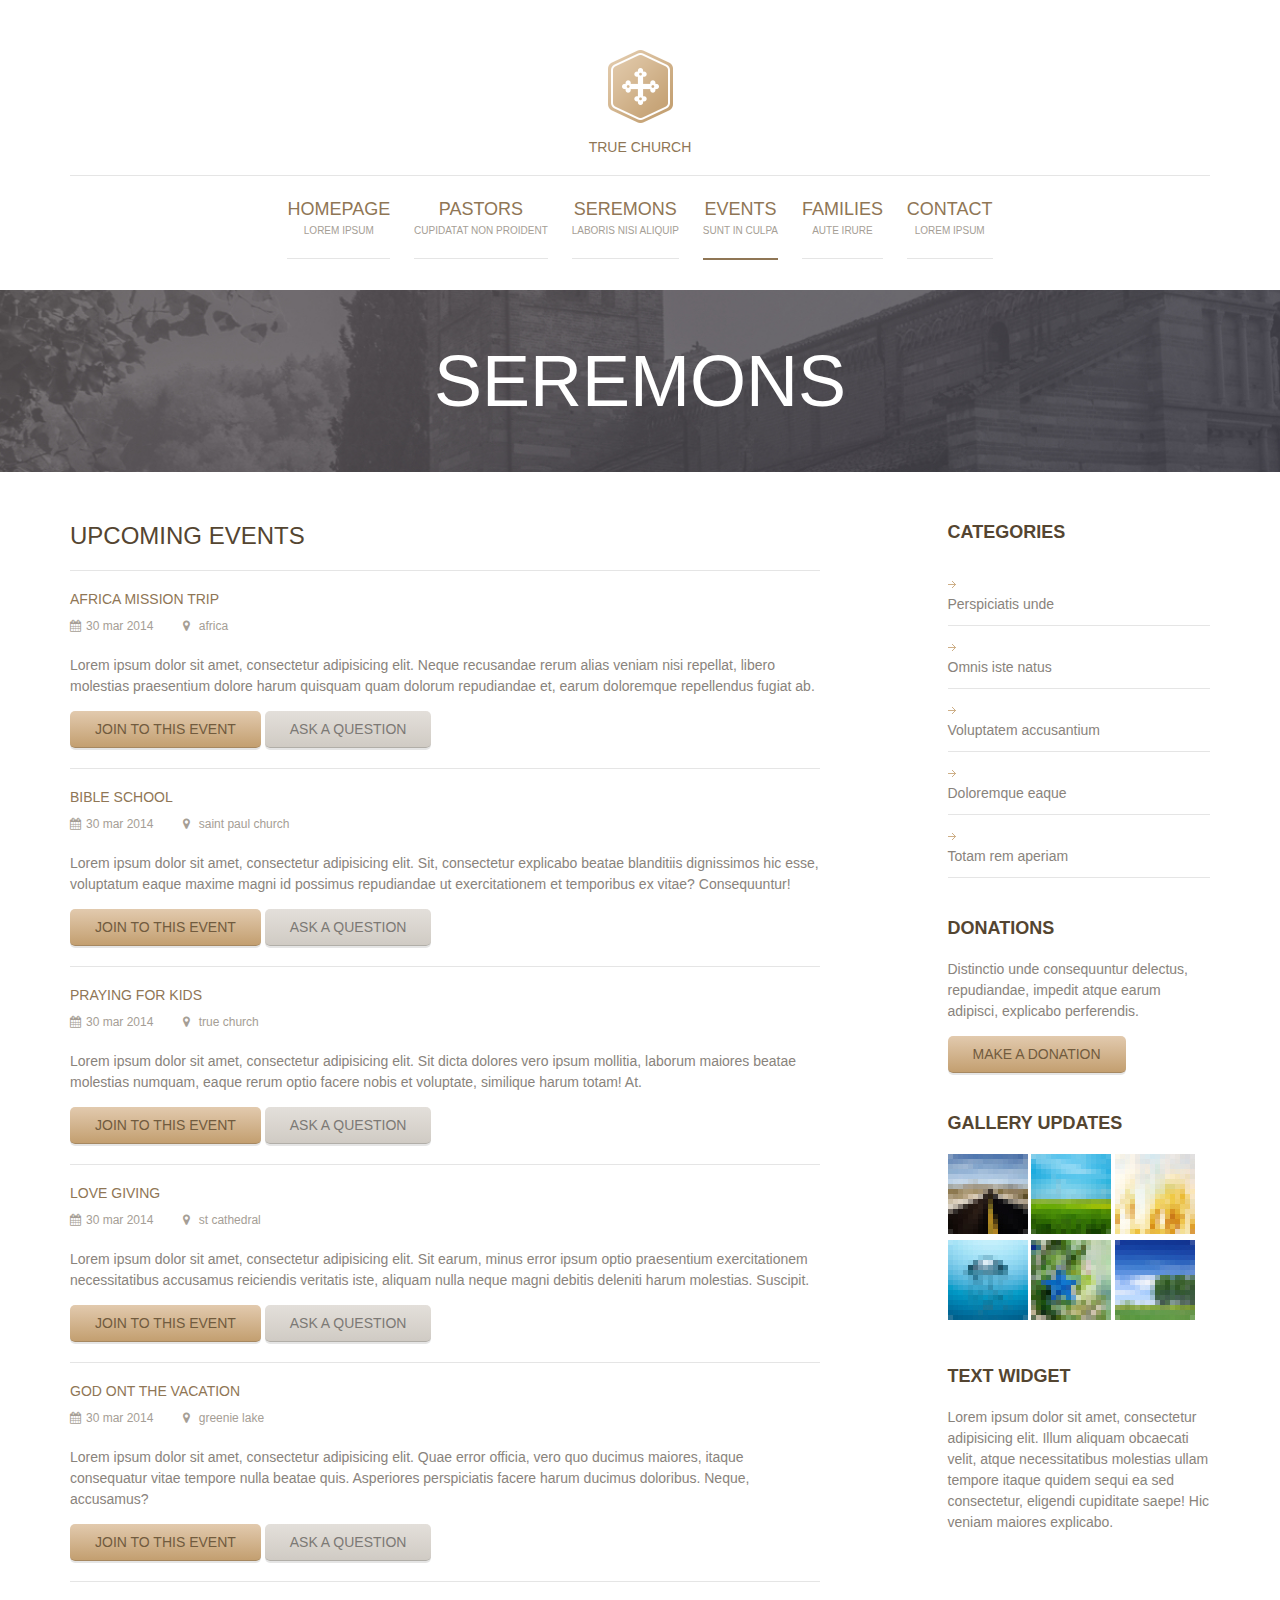
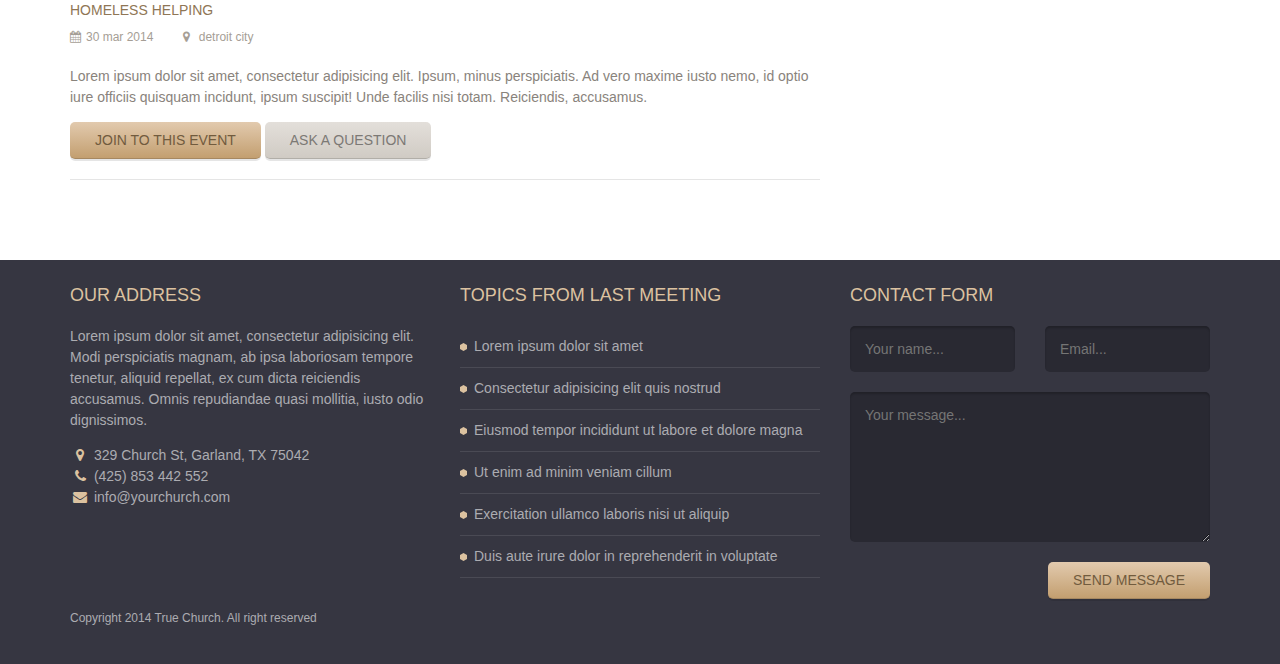
==== true_church/events.html @ b9aa66fd "Initial upload to github of project files." ====
<!DOCTYPE html>
<html lang="en">
	<head>
		<meta charset="UTF-8">
		<meta http-equiv="X-UA-Compatible" content="IE=edge">
		<meta name="viewport" content="width=device-width, initial-scale=1.0,maximum-scale=1">
		
		<title>True Church</title>

		<!-- Loading third party fonts -->
		<link href="fonts/novecento-font/novecento-font.css" rel="stylesheet" type="text/css">
		<link href="fonts/font-awesome.min.css" rel="stylesheet" type="text/css">

		<!-- Loading main css file -->
		<link rel="stylesheet" href="style.css">
		
		<!--[if lt IE 9]>
		<script src="js/ie-support/html5.js"></script>
		<script src="js/ie-support/respond.js"></script>
		<![endif]-->

	</head>


	<body>
		<div class="site-content">
			<header class="site-header">
				<div class="container">
					<a href="#" class="branding">
						<img src="images/logo.png" alt="" class="logo">
						<h1 class="site-title">True Church</h1>
					</a>

					<div class="main-navigation">
						<button class="menu-toggle"><i class="fa fa-bars"></i> Menu</button>
						<ul class="menu">
							<li class="menu-item"><a href="index.html">Homepage <small>Lorem ipsum</small></a></li>
							<li class="menu-item"><a href="#">Pastors <small>Cupidatat non proident</small></a></li>
							<li class="menu-item"><a href="seremons.html">Seremons <small>Laboris nisi aliquip</small></a></li>
							<li class="menu-item current-menu-item"><a href="events.html">Events <small>Sunt in culpa</small></a></li>
							<li class="menu-item"><a href="families.html">Families <small>Aute irure</small></a></li>
							<li class="menu-item"><a href="#">Contact <small>lorem ipsum</small></a></li>
						</ul>
					</div>

					<div class="mobile-navigation"></div>
				</div>
			</header> <!-- .site-header -->

			<div class="page-head" data-bg-image="images/page-head-1.jpg">
				<div class="container">
					<h2 class="page-title">Seremons</h2>
				</div>
			</div>

			<main class="main-content">
				<div class="fullwidth-block">
					<div class="container">
						<div class="row">
							<div class="content col-md-8">
								<h2 class="section-title">Upcoming Events</h2>
								<ul class="event-list large">
									<li>
										<h3 class="event-title"><a href="#">africa mission trip</a></h3>
										<span class="event-meta">
											<span><i class="fa fa-calendar"></i>30 mar 2014</span>
											<span><i class="fa fa-map-marker"></i> Africa</span>
										</span>
										<p>Lorem ipsum dolor sit amet, consectetur adipisicing elit. Neque recusandae rerum alias veniam nisi repellat, libero molestias praesentium dolore harum quisquam quam dolorum repudiandae et, earum doloremque repellendus fugiat ab.</p>
										<a href="#" class="button">Join to this event</a>
										<a href="#" class="button secondary">Ask a question</a>
									</li>
									<li>
										<h3 class="event-title"><a href="#">Bible school</a></h3>
										<span class="event-meta">
											<span><i class="fa fa-calendar"></i>30 mar 2014</span>
											<span><i class="fa fa-map-marker"></i> Saint paul church</span>
										</span>
										<p>Lorem ipsum dolor sit amet, consectetur adipisicing elit. Sit, consectetur explicabo beatae blanditiis dignissimos hic esse, voluptatum eaque maxime magni id possimus repudiandae ut exercitationem et temporibus ex vitae? Consequuntur!</p>
										<a href="#" class="button">Join to this event</a>
										<a href="#" class="button secondary">Ask a question</a>
									</li>
									<li>
										<h3 class="event-title"><a href="#">praying for kids</a></h3>
										<span class="event-meta">
											<span><i class="fa fa-calendar"></i>30 mar 2014</span>
											<span><i class="fa fa-map-marker"></i> true church</span>
										</span>
										<p>Lorem ipsum dolor sit amet, consectetur adipisicing elit. Sit dicta dolores vero ipsum mollitia, laborum maiores beatae molestias numquam, eaque rerum optio facere nobis et voluptate, similique harum totam! At.</p>
										<a href="#" class="button">Join to this event</a>
										<a href="#" class="button secondary">Ask a question</a>
									</li>
									<li>
										<h3 class="event-title"><a href="#">love giving</a></h3>
										<span class="event-meta">
											<span><i class="fa fa-calendar"></i>30 mar 2014</span>
											<span><i class="fa fa-map-marker"></i> St cathedral</span>
										</span>
										<p>Lorem ipsum dolor sit amet, consectetur adipisicing elit. Sit earum, minus error ipsum optio praesentium exercitationem necessitatibus accusamus reiciendis veritatis iste, aliquam nulla neque magni debitis deleniti harum molestias. Suscipit.</p>
										<a href="#" class="button">Join to this event</a>
										<a href="#" class="button secondary">Ask a question</a>
									</li>
									<li>
										<h3 class="event-title"><a href="#">god ont the vacation</a></h3>
										<span class="event-meta">
											<span><i class="fa fa-calendar"></i>30 mar 2014</span>
											<span><i class="fa fa-map-marker"></i> greenie lake</span>
										</span>
										<p>Lorem ipsum dolor sit amet, consectetur adipisicing elit. Quae error officia, vero quo ducimus maiores, itaque consequatur vitae tempore nulla beatae quis. Asperiores perspiciatis facere harum ducimus doloribus. Neque, accusamus?</p>
										<a href="#" class="button">Join to this event</a>
										<a href="#" class="button secondary">Ask a question</a>
									</li>
									<li>
										<h3 class="event-title"><a href="#">homeless helping</a></h3>
										<span class="event-meta">
											<span><i class="fa fa-calendar"></i>30 mar 2014</span>
											<span><i class="fa fa-map-marker"></i> Detroit city</span>
										</span>
										<p>Lorem ipsum dolor sit amet, consectetur adipisicing elit. Ipsum, minus perspiciatis. Ad vero maxime iusto nemo, id optio iure officiis quisquam incidunt, ipsum suscipit! Unde facilis nisi totam. Reiciendis, accusamus.</p>
										<a href="#" class="button">Join to this event</a>
										<a href="#" class="button secondary">Ask a question</a>
									</li>
								</ul>
							</div>
							<div class="sidebar col-md-3 col-md-offset-1">
								<div class="widget">
									<h3 class="widget-title">Categories</h3>
									<ul class="arrow">
										<li><a href="#">Perspiciatis unde</a></li>
										<li><a href="#">Omnis iste natus</a></li>
										<li><a href="#">Voluptatem accusantium</a></li>
										<li><a href="#">Doloremque eaque</a></li>
										<li><a href="#">Totam rem aperiam</a></li>
									</ul>
								</div>

								<div class="widget">
									<h3 class="widget-title">Donations</h3>
									<p>Distinctio unde consequuntur delectus, repudiandae, impedit atque earum adipisci, explicabo perferendis.</p>
									<a href="#" class="button">Make a donation</a>
								</div>

								<div class="widget">
									<h3 class="widget-title">Gallery updates</h3>

									<div class="galery-thumb">
										<a href="#"><img src="images/gallery-thumb-1.jpg" alt=""></a>
										<a href="#"><img src="images/gallery-thumb-2.jpg" alt=""></a>
										<a href="#"><img src="images/gallery-thumb-3.jpg" alt=""></a>
										<a href="#"><img src="images/gallery-thumb-4.jpg" alt=""></a>
										<a href="#"><img src="images/gallery-thumb-5.jpg" alt=""></a>
										<a href="#"><img src="images/gallery-thumb-6.jpg" alt=""></a>
									</div>
								</div>

								<div class="widget">
									<h3 class="widget-title">Text widget </h3>
									<p>Lorem ipsum dolor sit amet, consectetur adipisicing elit. Illum aliquam obcaecati velit, atque necessitatibus molestias ullam tempore itaque quidem sequi ea sed consectetur, eligendi cupiditate saepe! Hic veniam maiores explicabo.</p>
								</div>
							</div>
						</div>
					</div>
				</div>
			</main> <!-- .main-content -->

			<footer class="site-footer">
				<div class="container">
					<div class="row">
						<div class="col-md-4">
							<div class="widget">
								<h3 class="widget-title">Our address</h3>
								<p>Lorem ipsum dolor sit amet, consectetur adipisicing elit. Modi perspiciatis magnam, ab ipsa laboriosam tempore tenetur, aliquid repellat, ex cum dicta reiciendis accusamus. Omnis repudiandae quasi mollitia, iusto odio dignissimos.</p>
								<ul class="address">
									<li><i class="fa fa-map-marker"></i> 329 Church St, Garland, TX 75042</li>
									<li><i class="fa fa-phone"></i> (425) 853 442 552</li>
									<li><i class="fa fa-envelope"></i> info@yourchurch.com</li>
								</ul>
							</div>
						</div>
						<div class="col-md-4">
							<div class="widget">
								<h3 class="widget-title">Topics from last meeting</h3>
								<ul class="bullet">
									<li><a href="#">Lorem ipsum dolor sit amet</a></li>
									<li><a href="#">Consectetur adipisicing elit quis nostrud</a></li>
									<li><a href="#">Eiusmod tempor incididunt ut labore et dolore magna</a></li> 
									<li><a href="#">Ut enim ad minim veniam cillum</a></li>
									<li><a href="#">Exercitation ullamco laboris nisi ut aliquip</a></li> 
									<li><a href="#">Duis aute irure dolor in reprehenderit in voluptate</a></li>
								</ul>
							</div>
						</div>
						<div class="col-md-4">
							<div class="widget">
								<h3 class="widget-title">Contact form</h3>
								<form action="#" class="contact-form">
									<div class="row">
										<div class="col-md-6"><input type="text" placeholder="Your name..."></div>
										<div class="col-md-6"><input type="text" placeholder="Email..."></div>
									</div>
									
									<textarea name="" placeholder="Your message..."></textarea>
									<div class="text-right"><input type="submit" value="Send message"></div>
									
								</form>
							</div>
						</div>
					</div> <!-- .row -->

					<p class="colophon">Copyright 2014 True Church. All right reserved</p>
				</div><!-- .container -->
			</footer> <!-- .site-footer -->

		</div>
		

		<script src="js/jquery-1.11.1.min.js"></script>
		<script src="js/plugins.js"></script>
		<script src="js/app.js"></script>
		
	</body>

</html>
---- true_church/fonts/novecento-font/novecento-font.css ----
/*
 * Web Fonts from fontspring.com
 *
 * All OpenType features and all extended glyphs have been removed.
 * Fully installable fonts can be purchased at http://www.fontspring.com
 *
 * The fonts included in this stylesheet are subject to the End User License you purchased
 * from Fontspring. The fonts are protected under domestic and international trademark and 
 * copyright law. You are prohibited from modifying, reverse engineering, duplicating, or
 * distributing this font software.
 *
 * (c) 2010-2014 Fontspring
 *
 *
 *
 *
 * The fonts included are copyrighted by the vendor listed below.
 *
 * Vendor:      Synthview Type Design
 * License URL: http://www.fontspring.com/licenses/synthview/webfont
 *
 *
 */

@font-face {
    font-family: 'Novecento Sans';
    src: url('Novecentosanswide-Bold-webfont.eot');
    src: url('Novecentosanswide-Bold-webfont.eot?#iefix') format('embedded-opentype'),
         url('Novecentosanswide-Bold-webfont.woff2') format('woff2'),
         url('Novecentosanswide-Bold-webfont.woff') format('woff'),
         url('Novecentosanswide-Bold-webfont.ttf') format('truetype'),
         url('Novecentosanswide-Bold-webfont.svg#novecento_sans_wide_bookbold') format('svg');
    font-weight: 700;
    font-style: normal;

}

@font-face {
    font-family: 'Novecento Sans';
    src: url('Novecentosanswide-Book-webfont.eot');
    src: url('Novecentosanswide-Book-webfont.eot?#iefix') format('embedded-opentype'),
         url('Novecentosanswide-Book-webfont.woff2') format('woff2'),
         url('Novecentosanswide-Book-webfont.woff') format('woff'),
         url('Novecentosanswide-Book-webfont.ttf') format('truetype'),
         url('Novecentosanswide-Book-webfont.svg#novecento_sans_widebook') format('svg');
    font-weight: 300;
    font-style: normal;

}

@font-face {
    font-family: 'Novecento Sans';
    src: url('Novecentosanswide-DemiBold-webfont.eot');
    src: url('Novecentosanswide-DemiBold-webfont.eot?#iefix') format('embedded-opentype'),
         url('Novecentosanswide-DemiBold-webfont.woff2') format('woff2'),
         url('Novecentosanswide-DemiBold-webfont.woff') format('woff'),
         url('Novecentosanswide-DemiBold-webfont.ttf') format('truetype'),
         url('Novecentosanswide-DemiBold-webfont.svg#novecento_sans_widedemibold') format('svg');
    font-weight: 600;
    font-style: normal;

}

@font-face {
    font-family: 'Novecento Sans';
    src: url('Novecentosanswide-Light-webfont.eot');
    src: url('Novecentosanswide-Light-webfont.eot?#iefix') format('embedded-opentype'),
         url('Novecentosanswide-Light-webfont.woff2') format('woff2'),
         url('Novecentosanswide-Light-webfont.woff') format('woff'),
         url('Novecentosanswide-Light-webfont.ttf') format('truetype'),
         url('Novecentosanswide-Light-webfont.svg#novecento_sans_widelight') format('svg');
    font-weight: 200;
    font-style: normal;

}

@font-face {
    font-family: 'Novecento Sans';
    src: url('Novecentosanswide-Medium-webfont.eot');
    src: url('Novecentosanswide-Medium-webfont.eot?#iefix') format('embedded-opentype'),
         url('Novecentosanswide-Medium-webfont.woff2') format('woff2'),
         url('Novecentosanswide-Medium-webfont.woff') format('woff'),
         url('Novecentosanswide-Medium-webfont.ttf') format('truetype'),
         url('Novecentosanswide-Medium-webfont.svg#novecento_sans_widemedium') format('svg');
    font-weight: 500;
    font-style: normal;

}

@font-face {
    font-family: 'Novecento Sans';
    src: url('Novecentosanswide-Normal-webfont.eot');
    src: url('Novecentosanswide-Normal-webfont.eot?#iefix') format('embedded-opentype'),
         url('Novecentosanswide-Normal-webfont.woff2') format('woff2'),
         url('Novecentosanswide-Normal-webfont.woff') format('woff'),
         url('Novecentosanswide-Normal-webfont.ttf') format('truetype'),
         url('Novecentosanswide-Normal-webfont.svg#novecento_sans_widenormal') format('svg');
    font-weight: 400;
    font-style: normal;

}
---- true_church/style.css ----
/*!
 * Project_Name: Compass Starter
 * Author: Ariona, Rian
 * Email: yans_fied[at]yahoo.com
 * Url: http://www.ariona.net
 */
/*=========================================== 
 * Importing CSS Libraries
 *===========================================*/
.subscribe {
  height: 45px;
}

article,
aside,
details,
figcaption,
figure,
footer,
header,
hgroup,
nav,
section,
summary {
  display: block; }

audio,
canvas,
video {
  display: inline-block; }

audio:not([controls]) {
  display: none;
  height: 0; }

[hidden], template {
  display: none; }

html {
  background: #fff;
  color: #000;
  -webkit-text-size-adjust: 100%;
  -ms-text-size-adjust: 100%; }

html,
button,
input,
select,
textarea {
  font-family: sans-serif; }

body {
  margin: 0; }

a {
  background: transparent; }
  a:focus {
    outline: thin dotted; }
  a:hover, a:active {
    outline: 0; }

h1 {
  font-size: 2em;
  margin: 0.67em 0; }

h2 {
  font-size: 1.5em;
  margin: 0.83em 0; }

h3 {
  font-size: 1.17em;
  margin: 1em 0; }

h4 {
  font-size: 1em;
  margin: 1.33em 0; }

h5 {
  font-size: 0.83em;
  margin: 1.67em 0; }

h6 {
  font-size: 0.75em;
  margin: 2.33em 0; }

abbr[title] {
  border-bottom: 1px dotted; }

b,
strong {
  font-weight: bold; }

dfn {
  font-style: italic; }

mark {
  background: #ff0;
  color: #000; }

code,
kbd,
pre,
samp {
  font-family: monospace, serif;
  font-size: 1em; }

pre {
  white-space: pre;
  white-space: pre-wrap;
  word-wrap: break-word; }

q {
  quotes: "\201C" "\201D" "\2018" "\2019"; }

q:before,
q:after {
  content: '';
  content: none; }

small {
  font-size: 80%; }

sub,
sup {
  font-size: 75%;
  line-height: 0;
  position: relative;
  vertical-align: baseline; }

sup {
  top: -0.5em; }

sub {
  bottom: -0.25em; }

img {
  border: 0; }

svg:not(:root) {
  overflow: hidden; }

figure {
  margin: 0; }

fieldset {
  border: 1px solid #c0c0c0;
  margin: 0 2px;
  padding: 0.35em 0.625em 0.75em; }

legend {
  border: 0;
  padding: 0;
  white-space: normal; }

button,
input,
select,
textarea {
  font-family: inherit;
  font-size: 100%;
  margin: 0;
  vertical-align: baseline; }

button,
input {
  line-height: normal; }

button,
select {
  text-transform: none; }

button,
html input[type="button"],
input[type="reset"],
input[type="submit"] {
  -webkit-appearance: button;
  cursor: pointer; }

button[disabled],
input[disabled] {
  cursor: default; }

input[type="checkbox"],
input[type="radio"] {
  box-sizing: border-box;
  padding: 0; }

input[type="search"] {
  -webkit-appearance: textfield;
  box-sizing: content-box; }

input[type="search"]::-webkit-search-cancel-button,
input[type="search"]::-webkit-search-decoration {
  -webkit-appearance: none; }

button::-moz-focus-inner, input::-moz-focus-inner {
  border: 0;
  padding: 0; }

textarea {
  overflow: auto;
  vertical-align: top; }

table {
  border-collapse: collapse;
  border-spacing: 0; }

*, *:before, *:after {
  box-sizing: border-box; }

/*
 * Global Styles
 */
html {
  font-size: 14px; }

body {
  color: #89837c;
  font-family: arial, sans-serif;
  font-weight: 300;
  line-height: 1.5; }

h1, h2, h3, h4, h5, h6 {
  margin: 0 0 20px;
  font-family: "Novecento Sans", "Raleway", "Noto Sans" "Open Sans", sans-serif;
  font-weight: 500;
  text-transform: uppercase;
  line-height: normal; }

hr {
  border: none;
  border-bottom: 1px solid #777; }

ul, ol {
  margin: 0;
  padding-left: 0; }

a {
  text-decoration: none;
  color: #8f7655; }

address {
  font-style: normal; }

p {
  margin-top: 0; }

form input, form textarea, form select {
  outline: none;
  padding: 10px;
  border-radius: 5px;
  border: none; }
form select {
  -webkit-appearance: none;
  -moz-appearance: none;
  appearance: none;
  border: none; }
form textarea {
  resize: vertical; }
form input[type="submit"], form button, form input[type="reset"] {
  border: none; }

/*
 * Reusable Components Style
 */
.button, form input[type="submit"], form button, form input[type="reset"] {
  display: inline-block;
  background: #e2caae;
  background: -webkit-linear-gradient(#e2caae, #c39f70);
  background: linear-gradient(#e2caae, #c39f70);
  border-bottom: 1px solid #a68861;
  box-shadow: 0 2px 0 rgba(0, 0, 0, 0.1);
  border-radius: 5px;
  padding: 10px 25px;
  border-radius: 5px;
  color: #715b3e;
  text-transform: uppercase;
  font-family: "Novecento Sans", "Raleway", "Noto Sans" "Open Sans", sans-serif;
  font-weight: 400;
  line-height: normal; }
  .button.secondary, form input.secondary[type="submit"], form button.secondary, form input.secondary[type="reset"] {
    background: #e3dfda;
    background: -webkit-linear-gradient(#e3dfda, #d0cbc4);
    background: linear-gradient(#e3dfda, #d0cbc4);
    border-bottom: 1px solid #b1aea8;
    color: #7c7975; }

.container {
  margin-right: auto;
  margin-left: auto;
  padding-left: 15px;
  padding-right: 15px;
  *zoom: 1; }
  .container:after {
    content: " ";
    clear: both;
    display: block;
    overflow: hidden;
    height: 0; }
  @media (min-width: 768px) {
    .container {
      width: 750px; } }
  @media (min-width: 992px) {
    .container {
      width: 970px; } }
  @media (min-width: 1200px) {
    .container {
      width: 1170px; } }

.container-fluid {
  margin-right: auto;
  margin-left: auto;
  padding-left: 15px;
  padding-right: 15px;
  *zoom: 1; }
  .container-fluid:after {
    content: " ";
    clear: both;
    display: block;
    overflow: hidden;
    height: 0; }

.row {
  margin-left: -15px;
  margin-right: -15px;
  *zoom: 1; }
  .row:after {
    content: " ";
    clear: both;
    display: block;
    overflow: hidden;
    height: 0; }

.col-xs-1, .col-sm-1, .col-md-1, .col-lg-1, .col-xs-2, .col-sm-2, .col-md-2, .col-lg-2, .col-xs-3, .col-sm-3, .col-md-3, .col-lg-3, .col-xs-4, .col-sm-4, .col-md-4, .col-lg-4, .col-xs-5, .col-sm-5, .col-md-5, .col-lg-5, .col-xs-6, .col-sm-6, .col-md-6, .col-lg-6, .col-xs-7, .col-sm-7, .col-md-7, .col-lg-7, .col-xs-8, .col-sm-8, .col-md-8, .col-lg-8, .col-xs-9, .col-sm-9, .col-md-9, .col-lg-9, .col-xs-10, .col-sm-10, .col-md-10, .col-lg-10, .col-xs-11, .col-sm-11, .col-md-11, .col-lg-11, .col-xs-12, .col-sm-12, .col-md-12, .col-lg-12 {
  position: relative;
  min-height: 1px;
  padding-left: 15px;
  padding-right: 15px; }

.col-xs-1, .col-xs-2, .col-xs-3, .col-xs-4, .col-xs-5, .col-xs-6, .col-xs-7, .col-xs-8, .col-xs-9, .col-xs-10, .col-xs-11, .col-xs-12 {
  float: left; }

.col-xs-1 {
  width: 8.3333333333%; }

.col-xs-2 {
  width: 16.6666666667%; }

.col-xs-3 {
  width: 25%; }

.col-xs-4 {
  width: 33.3333333333%; }

.col-xs-5 {
  width: 41.6666666667%; }

.col-xs-6 {
  width: 50%; }

.col-xs-7 {
  width: 58.3333333333%; }

.col-xs-8 {
  width: 66.6666666667%; }

.col-xs-9 {
  width: 75%; }

.col-xs-10 {
  width: 83.3333333333%; }

.col-xs-11 {
  width: 91.6666666667%; }

.col-xs-12 {
  width: 100%; }

.col-xs-pull-0 {
  right: auto; }

.col-xs-pull-1 {
  right: 8.3333333333%; }

.col-xs-pull-2 {
  right: 16.6666666667%; }

.col-xs-pull-3 {
  right: 25%; }

.col-xs-pull-4 {
  right: 33.3333333333%; }

.col-xs-pull-5 {
  right: 41.6666666667%; }

.col-xs-pull-6 {
  right: 50%; }

.col-xs-pull-7 {
  right: 58.3333333333%; }

.col-xs-pull-8 {
  right: 66.6666666667%; }

.col-xs-pull-9 {
  right: 75%; }

.col-xs-pull-10 {
  right: 83.3333333333%; }

.col-xs-pull-11 {
  right: 91.6666666667%; }

.col-xs-pull-12 {
  right: 100%; }

.col-xs-push-0 {
  left: auto; }

.col-xs-push-1 {
  left: 8.3333333333%; }

.col-xs-push-2 {
  left: 16.6666666667%; }

.col-xs-push-3 {
  left: 25%; }

.col-xs-push-4 {
  left: 33.3333333333%; }

.col-xs-push-5 {
  left: 41.6666666667%; }

.col-xs-push-6 {
  left: 50%; }

.col-xs-push-7 {
  left: 58.3333333333%; }

.col-xs-push-8 {
  left: 66.6666666667%; }

.col-xs-push-9 {
  left: 75%; }

.col-xs-push-10 {
  left: 83.3333333333%; }

.col-xs-push-11 {
  left: 91.6666666667%; }

.col-xs-push-12 {
  left: 100%; }

.col-xs-offset-0 {
  margin-left: 0%; }

.col-xs-offset-1 {
  margin-left: 8.3333333333%; }

.col-xs-offset-2 {
  margin-left: 16.6666666667%; }

.col-xs-offset-3 {
  margin-left: 25%; }

.col-xs-offset-4 {
  margin-left: 33.3333333333%; }

.col-xs-offset-5 {
  margin-left: 41.6666666667%; }

.col-xs-offset-6 {
  margin-left: 50%; }

.col-xs-offset-7 {
  margin-left: 58.3333333333%; }

.col-xs-offset-8 {
  margin-left: 66.6666666667%; }

.col-xs-offset-9 {
  margin-left: 75%; }

.col-xs-offset-10 {
  margin-left: 83.3333333333%; }

.col-xs-offset-11 {
  margin-left: 91.6666666667%; }

.col-xs-offset-12 {
  margin-left: 100%; }

@media (min-width: 768px) {
  .col-sm-1, .col-sm-2, .col-sm-3, .col-sm-4, .col-sm-5, .col-sm-6, .col-sm-7, .col-sm-8, .col-sm-9, .col-sm-10, .col-sm-11, .col-sm-12 {
    float: left; }

  .col-sm-1 {
    width: 8.3333333333%; }

  .col-sm-2 {
    width: 16.6666666667%; }

  .col-sm-3 {
    width: 25%; }

  .col-sm-4 {
    width: 33.3333333333%; }

  .col-sm-5 {
    width: 41.6666666667%; }

  .col-sm-6 {
    width: 50%; }

  .col-sm-7 {
    width: 58.3333333333%; }

  .col-sm-8 {
    width: 66.6666666667%; }

  .col-sm-9 {
    width: 75%; }

  .col-sm-10 {
    width: 83.3333333333%; }

  .col-sm-11 {
    width: 91.6666666667%; }

  .col-sm-12 {
    width: 100%; }

  .col-sm-pull-0 {
    right: auto; }

  .col-sm-pull-1 {
    right: 8.3333333333%; }

  .col-sm-pull-2 {
    right: 16.6666666667%; }

  .col-sm-pull-3 {
    right: 25%; }

  .col-sm-pull-4 {
    right: 33.3333333333%; }

  .col-sm-pull-5 {
    right: 41.6666666667%; }

  .col-sm-pull-6 {
    right: 50%; }

  .col-sm-pull-7 {
    right: 58.3333333333%; }

  .col-sm-pull-8 {
    right: 66.6666666667%; }

  .col-sm-pull-9 {
    right: 75%; }

  .col-sm-pull-10 {
    right: 83.3333333333%; }

  .col-sm-pull-11 {
    right: 91.6666666667%; }

  .col-sm-pull-12 {
    right: 100%; }

  .col-sm-push-0 {
    left: auto; }

  .col-sm-push-1 {
    left: 8.3333333333%; }

  .col-sm-push-2 {
    left: 16.6666666667%; }

  .col-sm-push-3 {
    left: 25%; }

  .col-sm-push-4 {
    left: 33.3333333333%; }

  .col-sm-push-5 {
    left: 41.6666666667%; }

  .col-sm-push-6 {
    left: 50%; }

  .col-sm-push-7 {
    left: 58.3333333333%; }

  .col-sm-push-8 {
    left: 66.6666666667%; }

  .col-sm-push-9 {
    left: 75%; }

  .col-sm-push-10 {
    left: 83.3333333333%; }

  .col-sm-push-11 {
    left: 91.6666666667%; }

  .col-sm-push-12 {
    left: 100%; }

  .col-sm-offset-0 {
    margin-left: 0%; }

  .col-sm-offset-1 {
    margin-left: 8.3333333333%; }

  .col-sm-offset-2 {
    margin-left: 16.6666666667%; }

  .col-sm-offset-3 {
    margin-left: 25%; }

  .col-sm-offset-4 {
    margin-left: 33.3333333333%; }

  .col-sm-offset-5 {
    margin-left: 41.6666666667%; }

  .col-sm-offset-6 {
    margin-left: 50%; }

  .col-sm-offset-7 {
    margin-left: 58.3333333333%; }

  .col-sm-offset-8 {
    margin-left: 66.6666666667%; }

  .col-sm-offset-9 {
    margin-left: 75%; }

  .col-sm-offset-10 {
    margin-left: 83.3333333333%; }

  .col-sm-offset-11 {
    margin-left: 91.6666666667%; }

  .col-sm-offset-12 {
    margin-left: 100%; } }
@media (min-width: 992px) {
  .col-md-1, .col-md-2, .col-md-3, .col-md-4, .col-md-5, .col-md-6, .col-md-7, .col-md-8, .col-md-9, .col-md-10, .col-md-11, .col-md-12 {
    float: left; }

  .col-md-1 {
    width: 8.3333333333%; }

  .col-md-2 {
    width: 16.6666666667%; }

  .col-md-3 {
    width: 25%; }

  .col-md-4 {
    width: 33.3333333333%; }

  .col-md-5 {
    width: 41.6666666667%; }

  .col-md-6 {
    width: 50%; }

  .col-md-7 {
    width: 58.3333333333%; }

  .col-md-8 {
    width: 66.6666666667%; }

  .col-md-9 {
    width: 75%; }

  .col-md-10 {
    width: 83.3333333333%; }

  .col-md-11 {
    width: 91.6666666667%; }

  .col-md-12 {
    width: 100%; }

  .col-md-pull-0 {
    right: auto; }

  .col-md-pull-1 {
    right: 8.3333333333%; }

  .col-md-pull-2 {
    right: 16.6666666667%; }

  .col-md-pull-3 {
    right: 25%; }

  .col-md-pull-4 {
    right: 33.3333333333%; }

  .col-md-pull-5 {
    right: 41.6666666667%; }

  .col-md-pull-6 {
    right: 50%; }

  .col-md-pull-7 {
    right: 58.3333333333%; }

  .col-md-pull-8 {
    right: 66.6666666667%; }

  .col-md-pull-9 {
    right: 75%; }

  .col-md-pull-10 {
    right: 83.3333333333%; }

  .col-md-pull-11 {
    right: 91.6666666667%; }

  .col-md-pull-12 {
    right: 100%; }

  .col-md-push-0 {
    left: auto; }

  .col-md-push-1 {
    left: 8.3333333333%; }

  .col-md-push-2 {
    left: 16.6666666667%; }

  .col-md-push-3 {
    left: 25%; }

  .col-md-push-4 {
    left: 33.3333333333%; }

  .col-md-push-5 {
    left: 41.6666666667%; }

  .col-md-push-6 {
    left: 50%; }

  .col-md-push-7 {
    left: 58.3333333333%; }

  .col-md-push-8 {
    left: 66.6666666667%; }

  .col-md-push-9 {
    left: 75%; }

  .col-md-push-10 {
    left: 83.3333333333%; }

  .col-md-push-11 {
    left: 91.6666666667%; }

  .col-md-push-12 {
    left: 100%; }

  .col-md-offset-0 {
    margin-left: 0%; }

  .col-md-offset-1 {
    margin-left: 8.3333333333%; }

  .col-md-offset-2 {
    margin-left: 16.6666666667%; }

  .col-md-offset-3 {
    margin-left: 25%; }

  .col-md-offset-4 {
    margin-left: 33.3333333333%; }

  .col-md-offset-5 {
    margin-left: 41.6666666667%; }

  .col-md-offset-6 {
    margin-left: 50%; }

  .col-md-offset-7 {
    margin-left: 58.3333333333%; }

  .col-md-offset-8 {
    margin-left: 66.6666666667%; }

  .col-md-offset-9 {
    margin-left: 75%; }

  .col-md-offset-10 {
    margin-left: 83.3333333333%; }

  .col-md-offset-11 {
    margin-left: 91.6666666667%; }

  .col-md-offset-12 {
    margin-left: 100%; } }
@media (min-width: 1200px) {
  .col-lg-1, .col-lg-2, .col-lg-3, .col-lg-4, .col-lg-5, .col-lg-6, .col-lg-7, .col-lg-8, .col-lg-9, .col-lg-10, .col-lg-11, .col-lg-12 {
    float: left; }

  .col-lg-1 {
    width: 8.3333333333%; }

  .col-lg-2 {
    width: 16.6666666667%; }

  .col-lg-3 {
    width: 25%; }

  .col-lg-4 {
    width: 33.3333333333%; }

  .col-lg-5 {
    width: 41.6666666667%; }

  .col-lg-6 {
    width: 50%; }

  .col-lg-7 {
    width: 58.3333333333%; }

  .col-lg-8 {
    width: 66.6666666667%; }

  .col-lg-9 {
    width: 75%; }

  .col-lg-10 {
    width: 83.3333333333%; }

  .col-lg-11 {
    width: 91.6666666667%; }

  .col-lg-12 {
    width: 100%; }

  .col-lg-pull-0 {
    right: auto; }

  .col-lg-pull-1 {
    right: 8.3333333333%; }

  .col-lg-pull-2 {
    right: 16.6666666667%; }

  .col-lg-pull-3 {
    right: 25%; }

  .col-lg-pull-4 {
    right: 33.3333333333%; }

  .col-lg-pull-5 {
    right: 41.6666666667%; }

  .col-lg-pull-6 {
    right: 50%; }

  .col-lg-pull-7 {
    right: 58.3333333333%; }

  .col-lg-pull-8 {
    right: 66.6666666667%; }

  .col-lg-pull-9 {
    right: 75%; }

  .col-lg-pull-10 {
    right: 83.3333333333%; }

  .col-lg-pull-11 {
    right: 91.6666666667%; }

  .col-lg-pull-12 {
    right: 100%; }

  .col-lg-push-0 {
    left: auto; }

  .col-lg-push-1 {
    left: 8.3333333333%; }

  .col-lg-push-2 {
    left: 16.6666666667%; }

  .col-lg-push-3 {
    left: 25%; }

  .col-lg-push-4 {
    left: 33.3333333333%; }

  .col-lg-push-5 {
    left: 41.6666666667%; }

  .col-lg-push-6 {
    left: 50%; }

  .col-lg-push-7 {
    left: 58.3333333333%; }

  .col-lg-push-8 {
    left: 66.6666666667%; }

  .col-lg-push-9 {
    left: 75%; }

  .col-lg-push-10 {
    left: 83.3333333333%; }

  .col-lg-push-11 {
    left: 91.6666666667%; }

  .col-lg-push-12 {
    left: 100%; }

  .col-lg-offset-0 {
    margin-left: 0%; }

  .col-lg-offset-1 {
    margin-left: 8.3333333333%; }

  .col-lg-offset-2 {
    margin-left: 16.6666666667%; }

  .col-lg-offset-3 {
    margin-left: 25%; }

  .col-lg-offset-4 {
    margin-left: 33.3333333333%; }

  .col-lg-offset-5 {
    margin-left: 41.6666666667%; }

  .col-lg-offset-6 {
    margin-left: 50%; }

  .col-lg-offset-7 {
    margin-left: 58.3333333333%; }

  .col-lg-offset-8 {
    margin-left: 66.6666666667%; }

  .col-lg-offset-9 {
    margin-left: 75%; }

  .col-lg-offset-10 {
    margin-left: 83.3333333333%; }

  .col-lg-offset-11 {
    margin-left: 91.6666666667%; }

  .col-lg-offset-12 {
    margin-left: 100%; } }
@-ms-viewport {
  width: device-width; }
.visible-xs, .visible-sm, .visible-md, .visible-lg {
  display: none !important; }

.visible-xs-block,
.visible-xs-inline,
.visible-xs-inline-block,
.visible-sm-block,
.visible-sm-inline,
.visible-sm-inline-block,
.visible-md-block,
.visible-md-inline,
.visible-md-inline-block,
.visible-lg-block,
.visible-lg-inline,
.visible-lg-inline-block {
  display: none !important; }

@media (max-width: 767px) {
  .visible-xs {
    display: block !important; }

  table.visible-xs {
    display: table; }

  tr.visible-xs {
    display: table-row !important; }

  th.visible-xs,
  td.visible-xs {
    display: table-cell !important; } }
@media (max-width: 767px) {
  .visible-xs-block {
    display: block !important; } }

@media (max-width: 767px) {
  .visible-xs-inline {
    display: inline !important; } }

@media (max-width: 767px) {
  .visible-xs-inline-block {
    display: inline-block !important; } }

@media (min-width: 768px) and (max-width: 991px) {
  .visible-sm {
    display: block !important; }

  table.visible-sm {
    display: table; }

  tr.visible-sm {
    display: table-row !important; }

  th.visible-sm,
  td.visible-sm {
    display: table-cell !important; } }
@media (min-width: 768px) and (max-width: 991px) {
  .visible-sm-block {
    display: block !important; } }

@media (min-width: 768px) and (max-width: 991px) {
  .visible-sm-inline {
    display: inline !important; } }

@media (min-width: 768px) and (max-width: 991px) {
  .visible-sm-inline-block {
    display: inline-block !important; } }

@media (min-width: 992px) and (max-width: 1199px) {
  .visible-md {
    display: block !important; }

  table.visible-md {
    display: table; }

  tr.visible-md {
    display: table-row !important; }

  th.visible-md,
  td.visible-md {
    display: table-cell !important; } }
@media (min-width: 992px) and (max-width: 1199px) {
  .visible-md-block {
    display: block !important; } }

@media (min-width: 992px) and (max-width: 1199px) {
  .visible-md-inline {
    display: inline !important; } }

@media (min-width: 992px) and (max-width: 1199px) {
  .visible-md-inline-block {
    display: inline-block !important; } }

@media (min-width: 1200px) {
  .visible-lg {
    display: block !important; }

  table.visible-lg {
    display: table; }

  tr.visible-lg {
    display: table-row !important; }

  th.visible-lg,
  td.visible-lg {
    display: table-cell !important; } }
@media (min-width: 1200px) {
  .visible-lg-block {
    display: block !important; } }

@media (min-width: 1200px) {
  .visible-lg-inline {
    display: inline !important; } }

@media (min-width: 1200px) {
  .visible-lg-inline-block {
    display: inline-block !important; } }

@media (max-width: 767px) {
  .hidden-xs {
    display: none !important; } }
@media (min-width: 768px) and (max-width: 991px) {
  .hidden-sm {
    display: none !important; } }
@media (min-width: 992px) and (max-width: 1199px) {
  .hidden-md {
    display: none !important; } }
@media (min-width: 1200px) {
  .hidden-lg {
    display: none !important; } }
.visible-print {
  display: none !important; }

@media print {
  .visible-print {
    display: block !important; }

  table.visible-print {
    display: table; }

  tr.visible-print {
    display: table-row !important; }

  th.visible-print,
  td.visible-print {
    display: table-cell !important; } }
.visible-print-block {
  display: none !important; }
  @media print {
    .visible-print-block {
      display: block !important; } }

.visible-print-inline {
  display: none !important; }
  @media print {
    .visible-print-inline {
      display: inline !important; } }

.visible-print-inline-block {
  display: none !important; }
  @media print {
    .visible-print-inline-block {
      display: inline-block !important; } }

@media print {
  .hidden-print {
    display: none !important; } }
/*
 * Header Styles
 */
.site-header {
  position: relative;
  z-index: 999;
  background: white;
  text-align: center;
  padding: 50px 0 30px; }

.branding {
  text-align: center; }
  .branding .logo {
    margin-bottom: 10px; }
  .branding .site-title {
    color: #8f7655;
    font-size: 14px;
    font-size: 1em; }

.main-navigation {
  border-top: 1px solid #e5e5e5; }
  .main-navigation .menu-toggle {
    border: none;
    background: none;
    padding: 20px;
    display: none;
    font-family: "Novecento Sans", "Raleway", "Noto Sans" "Open Sans", sans-serif;
    text-transform: uppercase;
    outline: none; }
    @media screen and (max-width: 990px) {
      .main-navigation .menu-toggle {
        display: inline-block; } }
  .main-navigation .menu {
    list-style: none; }
    @media screen and (max-width: 990px) {
      .main-navigation .menu {
        display: none; } }
    .main-navigation .menu .menu-item {
      display: inline-block;
      margin: 0 10px; }
      .main-navigation .menu .menu-item a {
        display: block;
        padding: 20px 0;
        text-transform: uppercase;
        font-family: "Novecento Sans", "Raleway", "Noto Sans" "Open Sans", sans-serif;
        font-weight: 400;
        font-size: 18px;
        font-size: 1.2857142857em;
        border-bottom: 1px solid #e5e5e5;
        -webkit-transition: .3s ease;
                transition: .3s ease; }
        .main-navigation .menu .menu-item a small {
          display: block;
          color: #a59e95;
          font-weight: 300;
          font-size: 10px;
          font-size: 0.7142857143rem; }
      .main-navigation .menu .menu-item.current-menu-item a, .main-navigation .menu .menu-item:hover a {
        border-bottom-color: #8f7655;
        border-width: 2px; }

.mobile-navigation {
  padding: 30px 0;
  display: none; }
  @media screen and (min-width: 991px) {
    .mobile-navigation {
      display: none !important; } }
  .mobile-navigation .menu {
    list-style: none; }
    .mobile-navigation .menu .menu-item {
      border-bottom: 1px solid #e5e5e5; }
      .mobile-navigation .menu .menu-item:first-child {
        border-top: 1px solid #e5e5e5; }
    .mobile-navigation .menu a {
      font-family: "Novecento Sans", "Raleway", "Noto Sans" "Open Sans", sans-serif;
      text-transform: uppercase;
      font-weight: 400;
      display: block;
      padding: 10px 20px; }
      .mobile-navigation .menu a small {
        display: block;
        color: #a59e95; }

.hero {
  position: relative; }
  .hero .slides {
    list-style: none;
    *zoom: 1; }
    .hero .slides:after {
      content: " ";
      clear: both;
      display: block;
      overflow: hidden;
      height: 0; }
    .hero .slides li {
      background-size: cover;
      width: 100%;
      margin-right: -100%;
      float: left;
      min-height: 545px;
      padding: 150px 0; }
    .hero .slides .slide-content {
      text-align: center;
      font-family: "Novecento Sans", "Raleway", "Noto Sans" "Open Sans", sans-serif;
      text-transform: uppercase;
      color: white; }
    .hero .slides .slide-subtitle {
      font-size: 30px;
      font-size: 2.1428571429em;
      font-weight: 700;
      margin-bottom: 30px;
      display: block; }
    .hero .slides .slide-title {
      font-size: 60px;
      font-size: 4.2857142857em;
      font-weight: 100;
      margin-bottom: 50px; }
    .hero .slides .button, .hero .slides form input[type="submit"], form .hero .slides input[type="submit"], .hero .slides form button, form .hero .slides button, .hero .slides form input[type="reset"], form .hero .slides input[type="reset"] {
      position: relative;
      height: 50px;
      background: url(images/button-bg.png);
      padding: 15px 10px 15px 25px;
      border-bottom: none;
      box-shadow: none;
      border-radius: 0;
      font-size: 18px;
      font-size: 1.2857142857em; }
      .hero .slides .button:after, .hero .slides form input[type="submit"]:after, form .hero .slides input[type="submit"]:after, .hero .slides form button:after, form .hero .slides button:after, .hero .slides form input[type="reset"]:after, form .hero .slides input[type="reset"]:after {
        content: " ";
        height: 50px;
        width: 13px;
        background: url(images/button-bg-right.png) no-repeat;
        position: absolute;
        top: 0;
        left: 100%; }
  .hero .flex-control-nav {
    position: absolute;
    width: 100%;
    left: 0;
    bottom: 20px;
    z-index: 9;
    text-align: center; }
    .hero .flex-control-nav li {
      display: inline-block;
      margin: 0 5px; }
    .hero .flex-control-nav a {
      display: block;
      width: 18px;
      height: 20px;
      background: url(images/pagination.png);
      overflow: hidden;
      text-indent: -999px;
      cursor: pointer; }
      .hero .flex-control-nav a.flex-active {
        background: url(images/pagination-current.png); }

.page-head {
  background-size: cover;
  padding: 50px;
  text-align: center; }
  .page-head .page-title {
    font-weight: 100;
    font-size: 72px;
    font-size: 5.1428571429em;
    margin-bottom: 0;
    color: white;
    word-break: break-word; }
    @media screen and (max-width: 640px) {
      .page-head .page-title {
        font-size: 48px;
        font-size: 3.4285714286em; } }

.fullwidth-block {
  padding: 50px 0; }
  .fullwidth-block .section-title {
    font-size: 24px;
    font-size: 1.7142857143em;
    text-transform: uppercase;
    color: #544531; }

.news {
  text-align: center;
  margin-bottom: 30px; }
  .news .news-image {
    width: 100%;
    max-width: 100%;
    height: auto;
    margin-bottom: 20px; }
  .news .news-title {
    font-size: 14px;
    font-size: 1em;
    margin: 0 0 10px; }
  .news .date {
    color: #a59e95;
    font-size: 12px;
    font-size: 0.8571428571em;
    font-family: "Novecento Sans", "Raleway", "Noto Sans" "Open Sans", sans-serif;
    text-transform: lowercase; }
    .news .date .fa {
      font-size: 16px;
      font-size: 1.1428571429rem;
      margin-right: 5px; }

.event-list {
  list-style: none;
  margin-bottom: 30px; }
  .event-list li {
    padding: 10px 50% 10px 0;
    padding-right: 50%;
    position: relative;
    border-bottom: 1px solid #e5e5e5; }
    .event-list li:first-child {
      border-top: 1px solid #e5e5e5; }
  .event-list .event-title {
    display: inline-block;
    margin-bottom: 0;
    font-size: 14px;
    font-size: 1em; }
  .event-list .event-meta {
    position: absolute;
    width: 50%;
    right: 0;
    color: #a59e95;
    font-size: 12px;
    font-size: 0.8571428571em;
    font-weight: 400;
    text-transform: uppercase;
    font-family: "Novecento Sans", "Raleway", "Noto Sans" "Open Sans", sans-serif;
    text-transform: lowercase;
    *zoom: 1; }
    .event-list .event-meta:after {
      content: " ";
      clear: both;
      display: block;
      overflow: hidden;
      height: 0; }
    .event-list .event-meta span {
      width: 50%;
      float: left;
      font-size: 12px;
      font-size: 0.8571428571rem; }
      .event-list .event-meta span .fa {
        margin-right: 5px; }
  .event-list.large li {
    padding: 20px 0; }
  .event-list.large .event-title {
    display: block;
    margin-bottom: 10px; }
  .event-list.large .event-meta {
    position: relative;
    margin-bottom: 20px;
    display: block; }
    .event-list.large .event-meta span {
      width: auto;
      margin-right: 30px; }
    .event-list.large .event-meta .date {
      width: 150px; }

.text-center {
  text-align: center; }

.text-right {
  text-align: right; }

.seremon-list {
  list-style: none;
  margin-bottom: 30px; }
  .seremon-list li {
    padding: 10px 0 10px 80px;
    position: relative;
    border-bottom: 1px solid #e5e5e5;
    min-height: 70px; }
    .seremon-list li:first-child {
      border-top: 1px solid #e5e5e5; }
  .seremon-list img {
    position: absolute;
    left: 0;
    top: 10px; }
  .seremon-list .seremon-title {
    margin-bottom: 10px;
    font-size: 14px;
    font-size: 1em; }
  .seremon-list .seremon-meta {
    font-size: 12px;
    font-size: 0.8571428571em;
    color: #a59e95;
    font-family: "Novecento Sans", "Raleway", "Noto Sans" "Open Sans", sans-serif;
    text-transform: lowercase; }
    .seremon-list .seremon-meta .pastor {
      margin-bottom: 5px; }
    .seremon-list .seremon-meta .fa {
      width: 20px; }
  .seremon-list.large li {
    padding-left: 140px;
    min-height: 150px; }
  .seremon-list.large .seremon-meta .pastor, .seremon-list.large .seremon-meta .date {
    display: inline-block;
    margin-right: 20px; }

.family {
  width: 33.333%;
  float: left;
  padding: 0 15px;
  text-align: center;
  margin-bottom: 30px; }
  @media screen and (max-width: 640px) {
    .family {
      width: 50%; } }
  @media screen and (max-width: 480px) {
    .family {
      width: 100%; } }
  .family .family-image {
    width: 100%;
    height: auto;
    max-width: 100%;
    margin-bottom: 10px; }
  .family .family-name {
    margin-bottom: 5px;
    font-size: 14px;
    font-size: 1em;
    font-weight: 600; }

.sidebar .widget {
  margin-bottom: 40px; }
  .sidebar .widget .widget-title {
    color: #544531;
    font-size: 18px;
    font-size: 1.2857142857em;
    font-weight: 600; }

.arrow {
  list-style-image: url(images/arrow.png);
  list-style-position: inside; }
  .arrow li {
    padding: 10px 0;
    border-bottom: 1px solid #e5e5e5; }
    .arrow li a {
      display: block;
      color: #89837c;
      -webkit-transition: .3s ease;
              transition: .3s ease; }
      .arrow li a:hover {
        color: #8f7655; }

/*
 * Footer Styles
 */
p.colophon {
  font-size: 12px;
  margin-top: 10px;
}

.site-footer {
  background: #363641;
  padding: 25px 0;
  color: #acacb1; }
  .site-footer .widget {
    margin-bottom: 0px; }
    .site-footer .widget .widget-title {
      color: #dcc2a0;
      font-size: 18px;
      font-size: 1.2857142857em; }

ul.address {
  list-style: none; }
  ul.address .fa {
    width: 20px;
    text-align: center;
    color: #dcc2a0; }

ul.bullet {
  list-style-image: url(images/bullet.png);
  list-style-position: inside; }
  ul.bullet li {
    padding: 10px 0;
    border-bottom: 1px solid rgba(255, 255, 255, 0.1); }
    ul.bullet li a {
      color: #acacb1; }
      ul.bullet li a:hover {
        color: #8f7655; }

.contact-form input:not([type="submit"]), .contact-form textarea {
  margin-bottom: 20px;
  width: 100%;
  background: #292932;
  padding: 15px;
  color: #acacb1;
  box-shadow: inset 0 2px 2px rgba(0, 0, 0, 0.2); }
.contact-form textarea {
  min-height: 150px; }
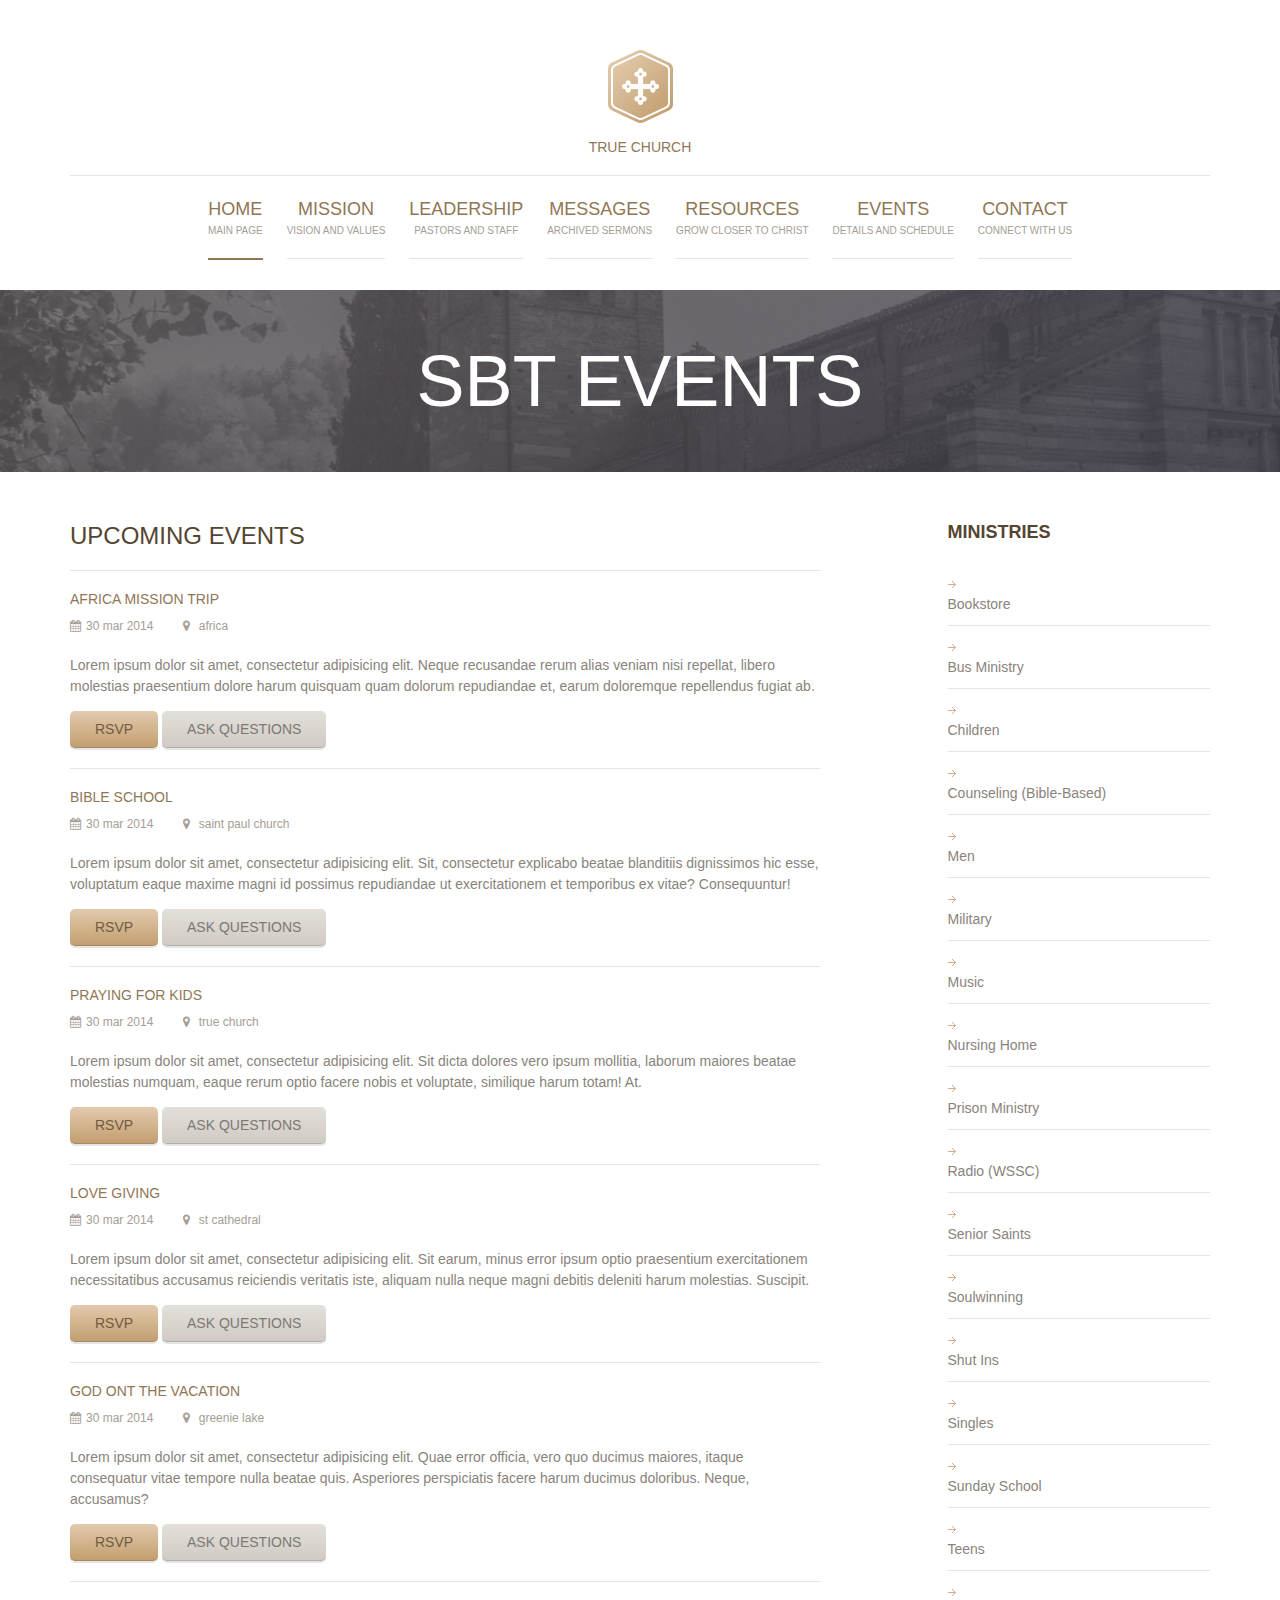
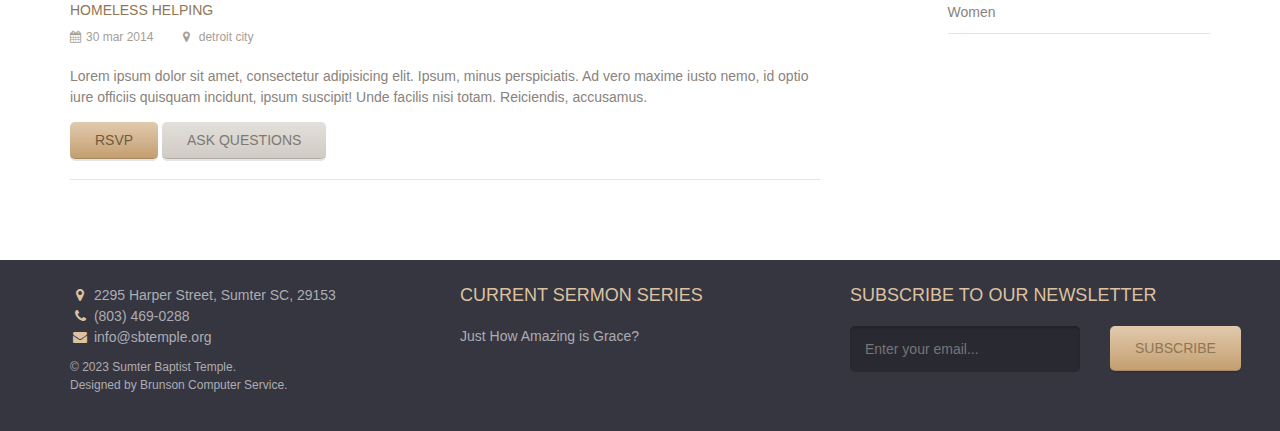
==== commit a92c5dd8: "Updated footer for all HTML pages." ====
--- a/true_church/events.html
+++ b/true_church/events.html
@@ -34,13 +34,33 @@
 					<div class="main-navigation">
 						<button class="menu-toggle"><i class="fa fa-bars"></i> Menu</button>
 						<ul class="menu">
-							<li class="menu-item"><a href="index.html">Homepage <small>Lorem ipsum</small></a></li>
-							<li class="menu-item"><a href="#">Pastors <small>Cupidatat non proident</small></a></li>
-							<li class="menu-item"><a href="seremons.html">Seremons <small>Laboris nisi aliquip</small></a></li>
-							<li class="menu-item current-menu-item"><a href="events.html">Events <small>Sunt in culpa</small></a></li>
-							<li class="menu-item"><a href="families.html">Families <small>Aute irure</small></a></li>
-							<li class="menu-item"><a href="#">Contact <small>lorem ipsum</small></a></li>
-						</ul>
+              <!-- <li class="menu-item current-menu-item"> -->
+                <!-- <a href="#" class="branding"> -->
+                  <!-- <img src="images/logo.png" alt="" class="logo" /> -->
+                  <!-- <h1 class="site-title">True Church</h1> -->
+                <!-- </a> -->
+              <!-- </li> -->
+              <li class="menu-item current-menu-item">
+                <a href="index.html">HOME<small>Main Page</small></a>
+              </li>
+              <li class="menu-item">
+                <a href="#">MISSION<small>Vision and Values</small></a>
+              </li>
+              <li class="menu-item">
+                <a href="#">LEADERSHIP<small>Pastors and Staff</small></a>
+              </li>
+              <li class="menu-item">
+                <a href="seremons.html">MESSAGES<small>Archived Sermons</small></a>
+              </li>
+              <li class="menu-item">
+                <a href="families.html">RESOURCES<small>Grow Closer to Christ</small></a>
+              </li>
+              <li class="menu-item">
+                <a href="events.html">EVENTS<small>Details and Schedule</small></a>
+              </li>
+              <li class="menu-item">
+                <a href="#">CONTACT<small>Connect With Us</small></a>
+              </li>
 					</div>
 
 					<div class="mobile-navigation"></div>
@@ -49,7 +69,7 @@
 
 			<div class="page-head" data-bg-image="images/page-head-1.jpg">
 				<div class="container">
-					<h2 class="page-title">Seremons</h2>
+					<h2 class="page-title">SBT EVENTS</h2>
 				</div>
 			</div>
 
@@ -67,8 +87,8 @@
 											<span><i class="fa fa-map-marker"></i> Africa</span>
 										</span>
 										<p>Lorem ipsum dolor sit amet, consectetur adipisicing elit. Neque recusandae rerum alias veniam nisi repellat, libero molestias praesentium dolore harum quisquam quam dolorum repudiandae et, earum doloremque repellendus fugiat ab.</p>
-										<a href="#" class="button">Join to this event</a>
-										<a href="#" class="button secondary">Ask a question</a>
+										<a href="#" class="button">RSVP</a>
+										<a href="#" class="button secondary">Ask Questions</a>
 									</li>
 									<li>
 										<h3 class="event-title"><a href="#">Bible school</a></h3>
@@ -77,8 +97,8 @@
 											<span><i class="fa fa-map-marker"></i> Saint paul church</span>
 										</span>
 										<p>Lorem ipsum dolor sit amet, consectetur adipisicing elit. Sit, consectetur explicabo beatae blanditiis dignissimos hic esse, voluptatum eaque maxime magni id possimus repudiandae ut exercitationem et temporibus ex vitae? Consequuntur!</p>
-										<a href="#" class="button">Join to this event</a>
-										<a href="#" class="button secondary">Ask a question</a>
+										<a href="#" class="button">RSVP</a>
+										<a href="#" class="button secondary">Ask Questions</a>
 									</li>
 									<li>
 										<h3 class="event-title"><a href="#">praying for kids</a></h3>
@@ -87,8 +107,8 @@
 											<span><i class="fa fa-map-marker"></i> true church</span>
 										</span>
 										<p>Lorem ipsum dolor sit amet, consectetur adipisicing elit. Sit dicta dolores vero ipsum mollitia, laborum maiores beatae molestias numquam, eaque rerum optio facere nobis et voluptate, similique harum totam! At.</p>
-										<a href="#" class="button">Join to this event</a>
-										<a href="#" class="button secondary">Ask a question</a>
+										<a href="#" class="button">RSVP</a>
+										<a href="#" class="button secondary">Ask Questions</a>
 									</li>
 									<li>
 										<h3 class="event-title"><a href="#">love giving</a></h3>
@@ -97,8 +117,8 @@
 											<span><i class="fa fa-map-marker"></i> St cathedral</span>
 										</span>
 										<p>Lorem ipsum dolor sit amet, consectetur adipisicing elit. Sit earum, minus error ipsum optio praesentium exercitationem necessitatibus accusamus reiciendis veritatis iste, aliquam nulla neque magni debitis deleniti harum molestias. Suscipit.</p>
-										<a href="#" class="button">Join to this event</a>
-										<a href="#" class="button secondary">Ask a question</a>
+										<a href="#" class="button">RSVP</a>
+										<a href="#" class="button secondary">Ask Questions</a>
 									</li>
 									<li>
 										<h3 class="event-title"><a href="#">god ont the vacation</a></h3>
@@ -107,8 +127,8 @@
 											<span><i class="fa fa-map-marker"></i> greenie lake</span>
 										</span>
 										<p>Lorem ipsum dolor sit amet, consectetur adipisicing elit. Quae error officia, vero quo ducimus maiores, itaque consequatur vitae tempore nulla beatae quis. Asperiores perspiciatis facere harum ducimus doloribus. Neque, accusamus?</p>
-										<a href="#" class="button">Join to this event</a>
-										<a href="#" class="button secondary">Ask a question</a>
+										<a href="#" class="button">RSVP</a>
+										<a href="#" class="button secondary">Ask Questions</a>
 									</li>
 									<li>
 										<h3 class="event-title"><a href="#">homeless helping</a></h3>
@@ -117,45 +137,33 @@
 											<span><i class="fa fa-map-marker"></i> Detroit city</span>
 										</span>
 										<p>Lorem ipsum dolor sit amet, consectetur adipisicing elit. Ipsum, minus perspiciatis. Ad vero maxime iusto nemo, id optio iure officiis quisquam incidunt, ipsum suscipit! Unde facilis nisi totam. Reiciendis, accusamus.</p>
-										<a href="#" class="button">Join to this event</a>
-										<a href="#" class="button secondary">Ask a question</a>
+										<a href="#" class="button">RSVP</a>
+										<a href="#" class="button secondary">Ask Questions</a>
 									</li>
 								</ul>
 							</div>
 							<div class="sidebar col-md-3 col-md-offset-1">
 								<div class="widget">
-									<h3 class="widget-title">Categories</h3>
+									<h3 class="widget-title">MINISTRIES</h3>
 									<ul class="arrow">
-										<li><a href="#">Perspiciatis unde</a></li>
-										<li><a href="#">Omnis iste natus</a></li>
-										<li><a href="#">Voluptatem accusantium</a></li>
-										<li><a href="#">Doloremque eaque</a></li>
-										<li><a href="#">Totam rem aperiam</a></li>
+										<li><a href="#">Bookstore</a></li>
+										<li><a href="#">Bus Ministry</a></li>
+										<li><a href="#">Children</a></li>
+										<li><a href="#">Counseling (Bible-Based)</a></li>
+										<li><a href="#">Men</a></li>
+										<li><a href="#">Military</a></li>
+										<li><a href="#">Music</a></li>
+										<li><a href="#">Nursing Home</a></li>
+										<li><a href="#">Prison Ministry</a></li>
+										<li><a href="#">Radio (WSSC)</a></li>
+										<li><a href="#">Senior Saints</a></li>
+										<li><a href="#">Soulwinning</a></li>
+										<li><a href="#">Shut Ins</a></li>
+										<li><a href="#">Singles</a></li>
+										<li><a href="#">Sunday School</a></li>
+										<li><a href="#">Teens</a></li>
+										<li><a href="#">Women</a></li>
 									</ul>
-								</div>
-
-								<div class="widget">
-									<h3 class="widget-title">Donations</h3>
-									<p>Distinctio unde consequuntur delectus, repudiandae, impedit atque earum adipisci, explicabo perferendis.</p>
-									<a href="#" class="button">Make a donation</a>
-								</div>
-
-								<div class="widget">
-									<h3 class="widget-title">Gallery updates</h3>
-
-									<div class="galery-thumb">
-										<a href="#"><img src="images/gallery-thumb-1.jpg" alt=""></a>
-										<a href="#"><img src="images/gallery-thumb-2.jpg" alt=""></a>
-										<a href="#"><img src="images/gallery-thumb-3.jpg" alt=""></a>
-										<a href="#"><img src="images/gallery-thumb-4.jpg" alt=""></a>
-										<a href="#"><img src="images/gallery-thumb-5.jpg" alt=""></a>
-										<a href="#"><img src="images/gallery-thumb-6.jpg" alt=""></a>
-									</div>
-								</div>
-
-								<div class="widget">
-									<h3 class="widget-title">Text widget </h3>
-									<p>Lorem ipsum dolor sit amet, consectetur adipisicing elit. Illum aliquam obcaecati velit, atque necessitatibus molestias ullam tempore itaque quidem sequi ea sed consectetur, eligendi cupiditate saepe! Hic veniam maiores explicabo.</p>
 								</div>
 							</div>
 						</div>
@@ -164,54 +172,59 @@
 			</main> <!-- .main-content -->
 
 			<footer class="site-footer">
-				<div class="container">
-					<div class="row">
-						<div class="col-md-4">
-							<div class="widget">
-								<h3 class="widget-title">Our address</h3>
-								<p>Lorem ipsum dolor sit amet, consectetur adipisicing elit. Modi perspiciatis magnam, ab ipsa laboriosam tempore tenetur, aliquid repellat, ex cum dicta reiciendis accusamus. Omnis repudiandae quasi mollitia, iusto odio dignissimos.</p>
-								<ul class="address">
-									<li><i class="fa fa-map-marker"></i> 329 Church St, Garland, TX 75042</li>
-									<li><i class="fa fa-phone"></i> (425) 853 442 552</li>
-									<li><i class="fa fa-envelope"></i> info@yourchurch.com</li>
-								</ul>
-							</div>
-						</div>
-						<div class="col-md-4">
-							<div class="widget">
-								<h3 class="widget-title">Topics from last meeting</h3>
-								<ul class="bullet">
-									<li><a href="#">Lorem ipsum dolor sit amet</a></li>
-									<li><a href="#">Consectetur adipisicing elit quis nostrud</a></li>
-									<li><a href="#">Eiusmod tempor incididunt ut labore et dolore magna</a></li> 
-									<li><a href="#">Ut enim ad minim veniam cillum</a></li>
-									<li><a href="#">Exercitation ullamco laboris nisi ut aliquip</a></li> 
-									<li><a href="#">Duis aute irure dolor in reprehenderit in voluptate</a></li>
-								</ul>
-							</div>
-						</div>
-						<div class="col-md-4">
-							<div class="widget">
-								<h3 class="widget-title">Contact form</h3>
-								<form action="#" class="contact-form">
-									<div class="row">
-										<div class="col-md-6"><input type="text" placeholder="Your name..."></div>
-										<div class="col-md-6"><input type="text" placeholder="Email..."></div>
-									</div>
-									
-									<textarea name="" placeholder="Your message..."></textarea>
-									<div class="text-right"><input type="submit" value="Send message"></div>
-									
-								</form>
-							</div>
-						</div>
-					</div> <!-- .row -->
-
-					<p class="colophon">Copyright 2014 True Church. All right reserved</p>
-				</div><!-- .container -->
-			</footer> <!-- .site-footer -->
-
-		</div>
+        <div class="container">
+          <div class="row">
+            <div class="col-md-4">
+              <div class="widget">
+                <!-- <h3 class="widget-title">Address</h3> -->
+                <ul class="address">
+                  <li>
+                    <i class="fa fa-map-marker"></i> 2295 Harper Street, Sumter SC, 29153
+                  </li>
+                  <li><i class="fa fa-phone"></i> (803) 469-0288</li>
+                  <li><i class="fa fa-envelope"></i> info@sbtemple.org</li>
+                </ul>
+                <p class="colophon">
+                  &copy; 2023 Sumter Baptist Temple. </br>
+                  Designed by Brunson Computer Service. </br>
+                </p>
+              </div>
+            </div>
+            <div class="col-md-4">
+              <div class="widget">
+                <h3 class="widget-title">Current Sermon Series</h3>
+                <p>
+                  Just How Amazing is Grace?
+                </p>
+              </div>
+            </div>
+            <div class="col-md-4">
+              <div class="widget">
+                <h3 class="widget-title">SUBSCRIBE TO OUR NEWSLETTER</h3>
+                <form action="#" class="contact-form">
+                  <div class="row">
+                    <div class="col-md-8">
+                      <input type="email" placeholder="Enter your email..." />
+                    </div>
+                    <div class="col-md-4">
+                      <button class="subscribe">
+                        <a>
+                          Subscribe
+                        </a>
+                      </button>
+                    </div>
+                  </div>
+                </form>
+              </div>
+            </div>
+          </div>
+          <!-- .row -->
+        </div>
+        <!-- .container -->
+      </footer>
+      <!-- .site-footer -->
+    </div>
+
 		
 
 		<script src="js/jquery-1.11.1.min.js"></script>
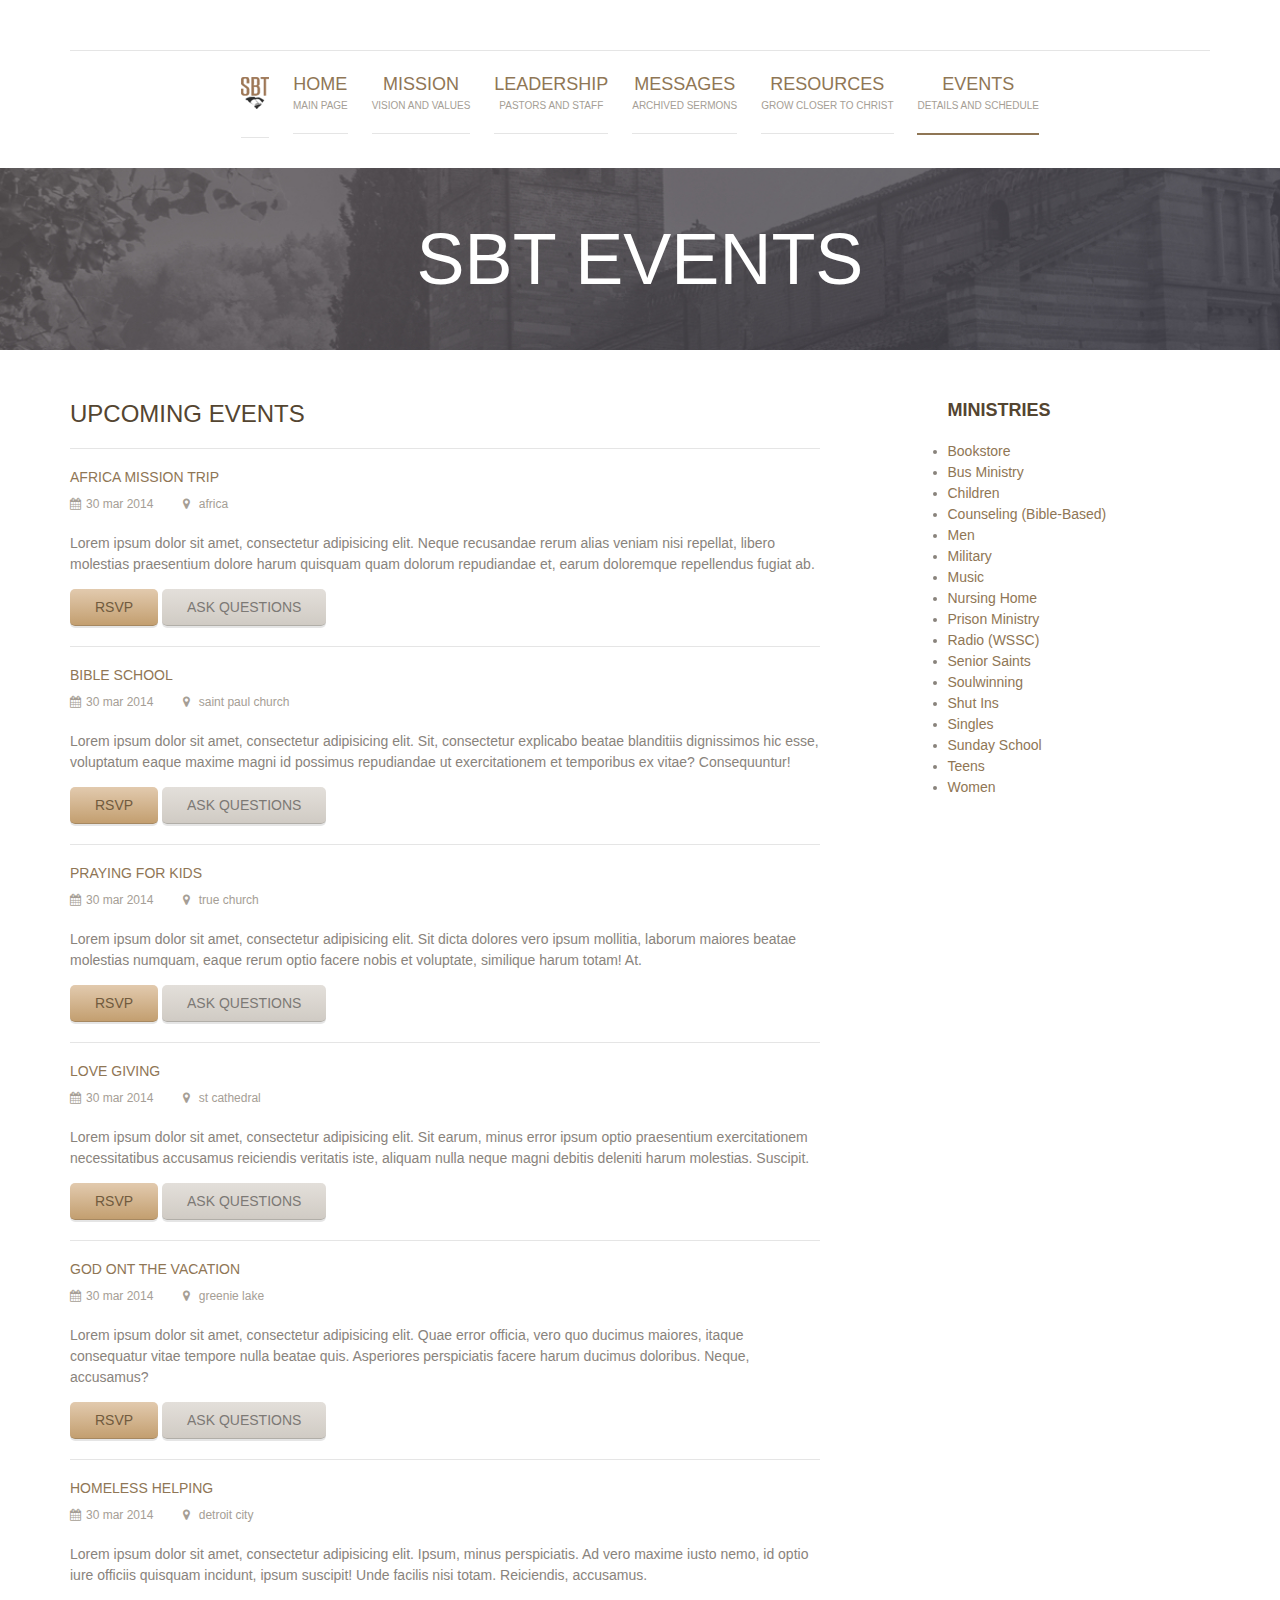
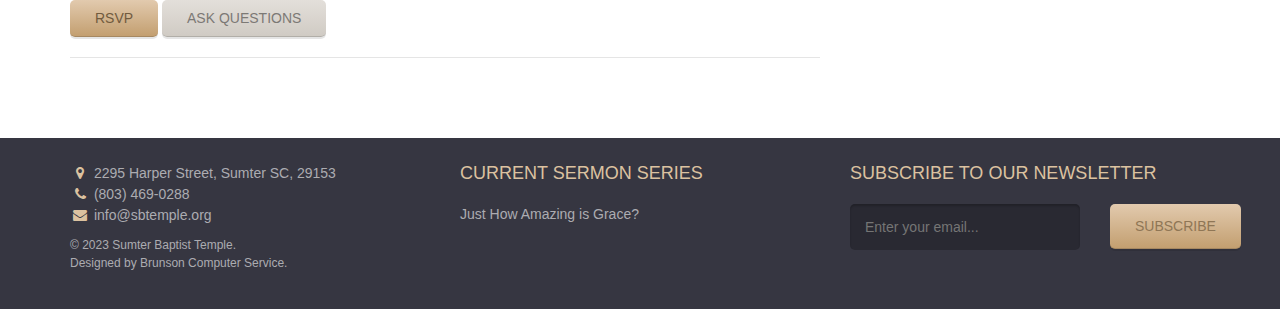
==== commit f7e8cc12: "Major updates. Linked and redesigned pages." ====
--- a/true_church/events.html
+++ b/true_church/events.html
@@ -5,7 +5,7 @@
 		<meta http-equiv="X-UA-Compatible" content="IE=edge">
 		<meta name="viewport" content="width=device-width, initial-scale=1.0,maximum-scale=1">
 		
-		<title>True Church</title>
+		<title>SBT Events</title>
 
 		<!-- Loading third party fonts -->
 		<link href="fonts/novecento-font/novecento-font.css" rel="stylesheet" type="text/css">
@@ -26,42 +26,33 @@
 		<div class="site-content">
 			<header class="site-header">
 				<div class="container">
-					<a href="#" class="branding">
-						<img src="images/logo.png" alt="" class="logo">
-						<h1 class="site-title">True Church</h1>
-					</a>
-
 					<div class="main-navigation">
 						<button class="menu-toggle"><i class="fa fa-bars"></i> Menu</button>
 						<ul class="menu">
-              <!-- <li class="menu-item current-menu-item"> -->
-                <!-- <a href="#" class="branding"> -->
-                  <!-- <img src="images/logo.png" alt="" class="logo" /> -->
-                  <!-- <h1 class="site-title">True Church</h1> -->
-                <!-- </a> -->
-              <!-- </li> -->
-              <li class="menu-item current-menu-item">
-                <a href="index.html">HOME<small>Main Page</small></a>
-              </li>
-              <li class="menu-item">
-                <a href="#">MISSION<small>Vision and Values</small></a>
-              </li>
-              <li class="menu-item">
-                <a href="#">LEADERSHIP<small>Pastors and Staff</small></a>
-              </li>
-              <li class="menu-item">
-                <a href="seremons.html">MESSAGES<small>Archived Sermons</small></a>
-              </li>
-              <li class="menu-item">
-                <a href="families.html">RESOURCES<small>Grow Closer to Christ</small></a>
-              </li>
-              <li class="menu-item">
-                <a href="events.html">EVENTS<small>Details and Schedule</small></a>
-              </li>
-              <li class="menu-item">
-                <a href="#">CONTACT<small>Connect With Us</small></a>
-              </li>
-					</div>
+						  <li class="menu-item">
+							<a href="index.html"><img src="images/SBT Logo Gold XS.png" alt="Sumter Baptist Temple Logo." class="logo"></a>
+						  </li>
+						  <li class="menu-item">
+							<a href="index.html">HOME<small>Main Page</small></a>
+						  </li>
+						  <li class="menu-item">
+							<a href="mission.html">MISSION<small>Vision and Values</small></a>
+						  </li>
+						  <li class="menu-item">
+							<a href="leadership.html">LEADERSHIP<small>Pastors and Staff</small></a>
+						  </li>
+						  <li class="menu-item">
+							<a href="https://www.youtube.com/@templebaptistchurchsumters1796/featured">MESSAGES<small>Archived Sermons</small></a>
+							<!-- <a href="https://www.youtube.com/channel/UC1-HqKR2wmXmtedY0-HnpLw">MESSAGES<small>Archived Sermons</small></a> -->
+						  </li>
+						  <li class="menu-item">
+							<a href="families.html">RESOURCES<small>Grow Closer to Christ</small></a>
+						  </li>
+						  <li class="menu-item current-menu-item">
+							<a href="events.html">EVENTS<small>Details and Schedule</small></a>
+						  </li>
+						</ul>
+					  </div>
 
 					<div class="mobile-navigation"></div>
 				</div>
@@ -145,7 +136,7 @@
 							<div class="sidebar col-md-3 col-md-offset-1">
 								<div class="widget">
 									<h3 class="widget-title">MINISTRIES</h3>
-									<ul class="arrow">
+									<ul class="">
 										<li><a href="#">Bookstore</a></li>
 										<li><a href="#">Bus Ministry</a></li>
 										<li><a href="#">Children</a></li>
